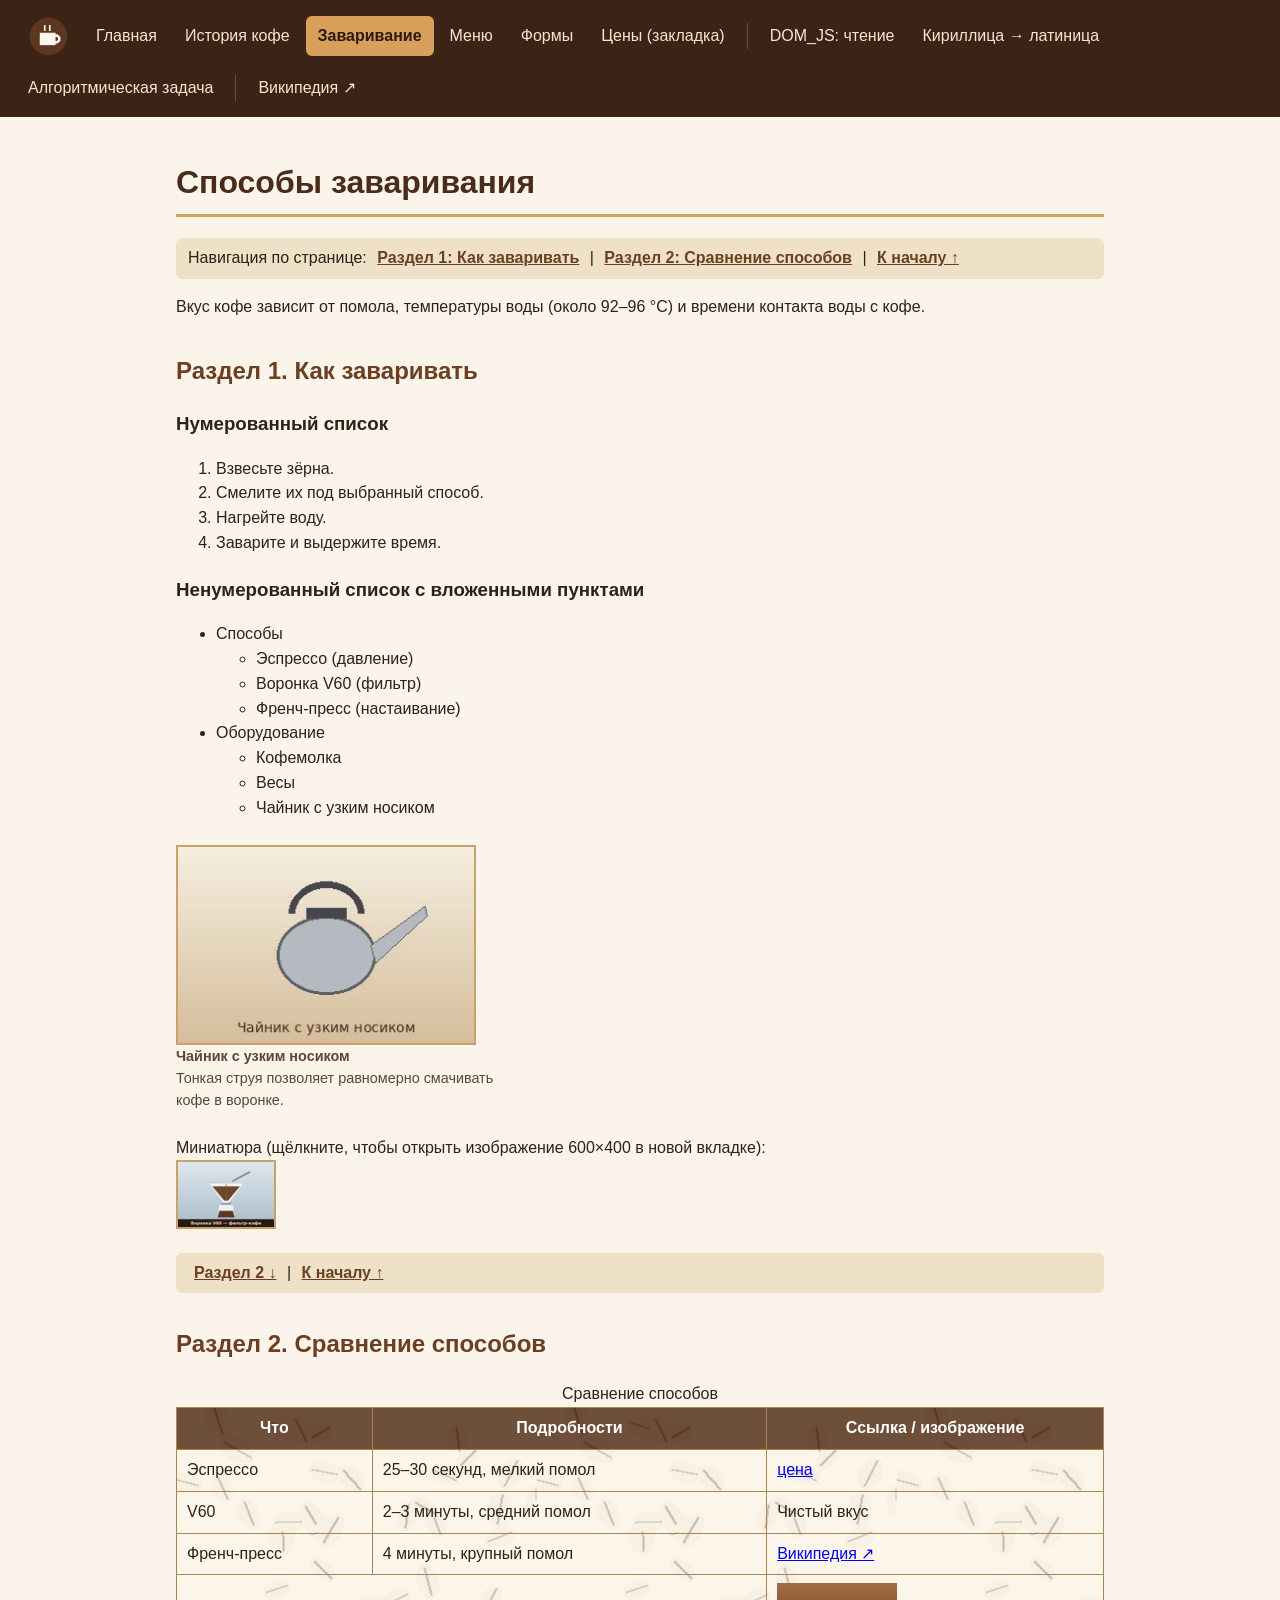
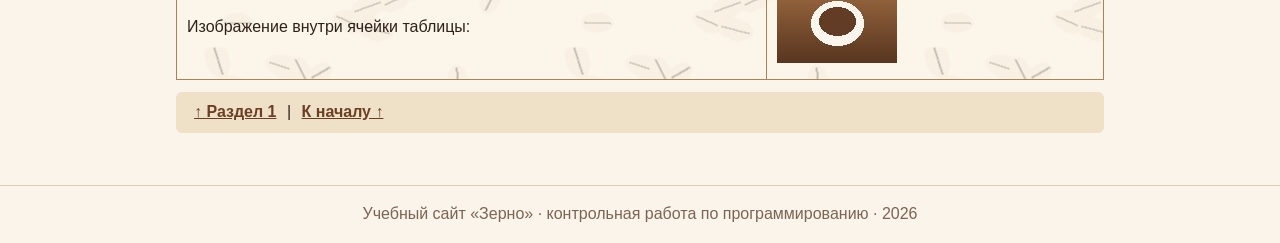
==== brewing.html @ 7b18ead7 "Add files via upload" ====
<!DOCTYPE html>
<html lang="ru">
<head>
<meta charset="UTF-8">
<meta name="viewport" content="width=device-width, initial-scale=1">
<title>Способы заваривания</title>
<link rel="stylesheet" href="style.css">
</head>
<body>
<a id="top"></a>
<header><nav><ul>
<li><a href="index.html" title="На главную"><img src="images/logo.png" alt="Логотип: на главную" width="40" height="40"></a></li>
<li><a href="index.html">Главная</a></li>
<li><a href="history.html">История кофе</a></li>
<li><a href="brewing.html" class="current" aria-current="page">Заваривание</a></li>
<li><a href="menu.html">Меню</a></li>
<li><a href="forms.html">Формы</a></li>
<li><a href="menu.html#prices">Цены (закладка)</a></li>
<li class="sep"></li>
<li><a href="dom_read.html">DOM_JS: чтение</a></li>
<li><a href="dom_latin.html">Кириллица → латиница</a></li>
<li><a href="task.html">Алгоритмическая задача</a></li>
<li class="sep"></li>
<li><a href="https://ru.wikipedia.org/wiki/Кофе" target="_blank" rel="noopener noreferrer">Википедия ↗</a></li>
</ul></nav></header>
<main>

<h1>Способы заваривания</h1>
<div class="pagenav">Навигация по странице:
<a href="#sec1">Раздел 1: Как заваривать</a> |
<a href="#sec2">Раздел 2: Сравнение способов</a> |
<a href="#top">К началу ↑</a></div>

<p>Вкус кофе зависит от помола, температуры воды (около 92–96 °C) и времени контакта воды с кофе.</p>

<h2 id="sec1">Раздел 1. Как заваривать</h2>
<h3>Нумерованный список</h3>
<ol><li>Взвесьте зёрна.</li><li>Смелите их под выбранный способ.</li><li>Нагрейте воду.</li><li>Заварите и выдержите время.</li></ol>
<h3>Ненумерованный список с вложенными пунктами</h3>
<ul><li>Способы<ul><li>Эспрессо (давление)</li><li>Воронка V60 (фильтр)</li><li>Френч-пресс (настаивание)</li></ul></li><li>Оборудование<ul><li>Кофемолка</li><li>Весы</li><li>Чайник с узким носиком</li></ul></li></ul>

<figure>
<img src="images/fig_kettle.jpg" alt="Чайник с узким носиком" width="300" height="200">
<figcaption><b>Чайник с узким носиком</b><br>Тонкая струя позволяет равномерно смачивать кофе в воронке.</figcaption>
</figure>

<p class="thumbs">Миниатюра (щёлкните, чтобы открыть изображение 600×400 в новой вкладке):<br>
<a href="images/big_3.jpg" target="_blank" rel="noopener" title="Открыть 600×400 в новой вкладке"><img src="images/thumb_3.jpg" alt="Миниатюра: воронка V60" width="100"></a></p>
<div class="pagenav"><a href="#sec2">Раздел 2 ↓</a> | <a href="#top">К началу ↑</a></div>

<h2 id="sec2">Раздел 2. Сравнение способов</h2>
<table class="info" style="background-image:url(images/bg_table.jpg)">
<caption>Сравнение способов</caption>
<tr><th>Что</th><th>Подробности</th><th>Ссылка / изображение</th></tr>
<tr><td>Эспрессо</td><td>25–30 секунд, мелкий помол</td><td><a href="menu.html#prices">цена</a></td></tr><tr><td>V60</td><td>2–3 минуты, средний помол</td><td>Чистый вкус</td></tr><tr><td>Френч-пресс</td><td>4 минуты, крупный помол</td><td><a href="https://ru.wikipedia.org/wiki/Френч-пресс" target="_blank" rel="noopener noreferrer">Википедия ↗</a></td></tr>
<tr><td colspan="2">Изображение внутри ячейки таблицы:</td><td><img src="images/cell.jpg" alt="Чашка кофе в ячейке" width="120" height="80"></td></tr>
</table>
<div class="pagenav"><a href="#sec1">↑ Раздел 1</a> | <a href="#top">К началу ↑</a></div>

</main>
<footer>Учебный сайт «Зерно» · контрольная работа по программированию · 2026</footer>
</body>
</html>
---- style.css ----
/* ===== Общие стили сайта «Зерно» ===== */
* { box-sizing: border-box; }
body { margin: 0; font-family: Arial, Helvetica, sans-serif; line-height: 1.55; color: #2e2118; background: #faf4ea; }
header { background: #3b2416; padding: 8px 16px; }
nav ul { list-style: none; margin: 0; padding: 0; display: flex; flex-wrap: wrap; align-items: center; gap: 4px; }
nav a { display: block; padding: 8px 12px; color: #f5e6cd; text-decoration: none; border-radius: 6px; }
nav a:hover { background: #5c3a24; }
nav a.current { background: #d9a05b; color: #2a1a0f; font-weight: bold; }   /* текущая страница */
nav img { display: block; width: 40px; height: 40px; }
nav .sep { width: 1px; height: 26px; background: #6e4a32; margin: 0 6px; }
main { max-width: 960px; margin: 0 auto; padding: 20px 16px 40px; }
h1 { color: #4a2c1a; border-bottom: 3px solid #d9a05b; padding-bottom: 6px; }
h2 { color: #6b3f22; margin-top: 32px; }
.pagenav { background: #efe0c8; padding: 8px 12px; border-radius: 6px; margin: 12px 0; }
.pagenav a { color: #6b3f22; font-weight: bold; margin: 0 6px; }
figure { display: inline-block; margin: 8px 18px 8px 0; vertical-align: top; max-width: 320px; }
figure img { display: block; border: 2px solid #c9a26b; }
figcaption { font-size: 0.9em; color: #5d4636; }
.thumbs a { display: inline-block; margin-right: 10px; }
.thumbs img { border: 2px solid #c9a26b; }
table.info { border-collapse: collapse; width: 100%; background-color: #f6ecdb; background-repeat: repeat; }
table.info th, table.info td { border: 1px solid #a98255; padding: 8px 10px; vertical-align: middle; }
table.info th { background: rgba(92, 58, 36, 0.88); color: #fff; }
table.info td { background: rgba(255, 250, 240, 0.72); }
.passport { background: #fff; border: 2px solid #8b6b4a; border-radius: 8px; padding: 6px 18px 14px; margin: 14px 0; max-width: 560px; }
.passport h2 { margin: 10px 0; }
.passport p { margin: 6px 0; }
.passport span { font-weight: bold; }
button, input[type=button], input[type=submit], input[type=reset] { background: #5c3a24; color: #fff; border: 0; padding: 8px 16px; border-radius: 6px; cursor: pointer; font-size: 1em; }
button:hover, input[type=button]:hover, input[type=submit]:hover { background: #7a4d30; }
form { background: #fff; border: 1px solid #d5bd96; border-radius: 8px; padding: 12px 20px; margin: 12px 0; }
fieldset { border: 1px solid #d5bd96; margin: 10px 0; }
label { display: inline-block; min-width: 190px; }
form li { margin: 8px 0; }
.ok { color: #1f7a3a; font-weight: bold; } .bad { color: #a62a1e; font-weight: bold; }
footer { text-align: center; color: #7b6552; padding: 16px; border-top: 1px solid #e0cfae; }
code { background: #efe3cf; padding: 2px 5px; border-radius: 4px; }
pre { background: #2b2b2b; color: #e6e6e6; padding: 12px; border-radius: 6px; overflow-x: auto; }
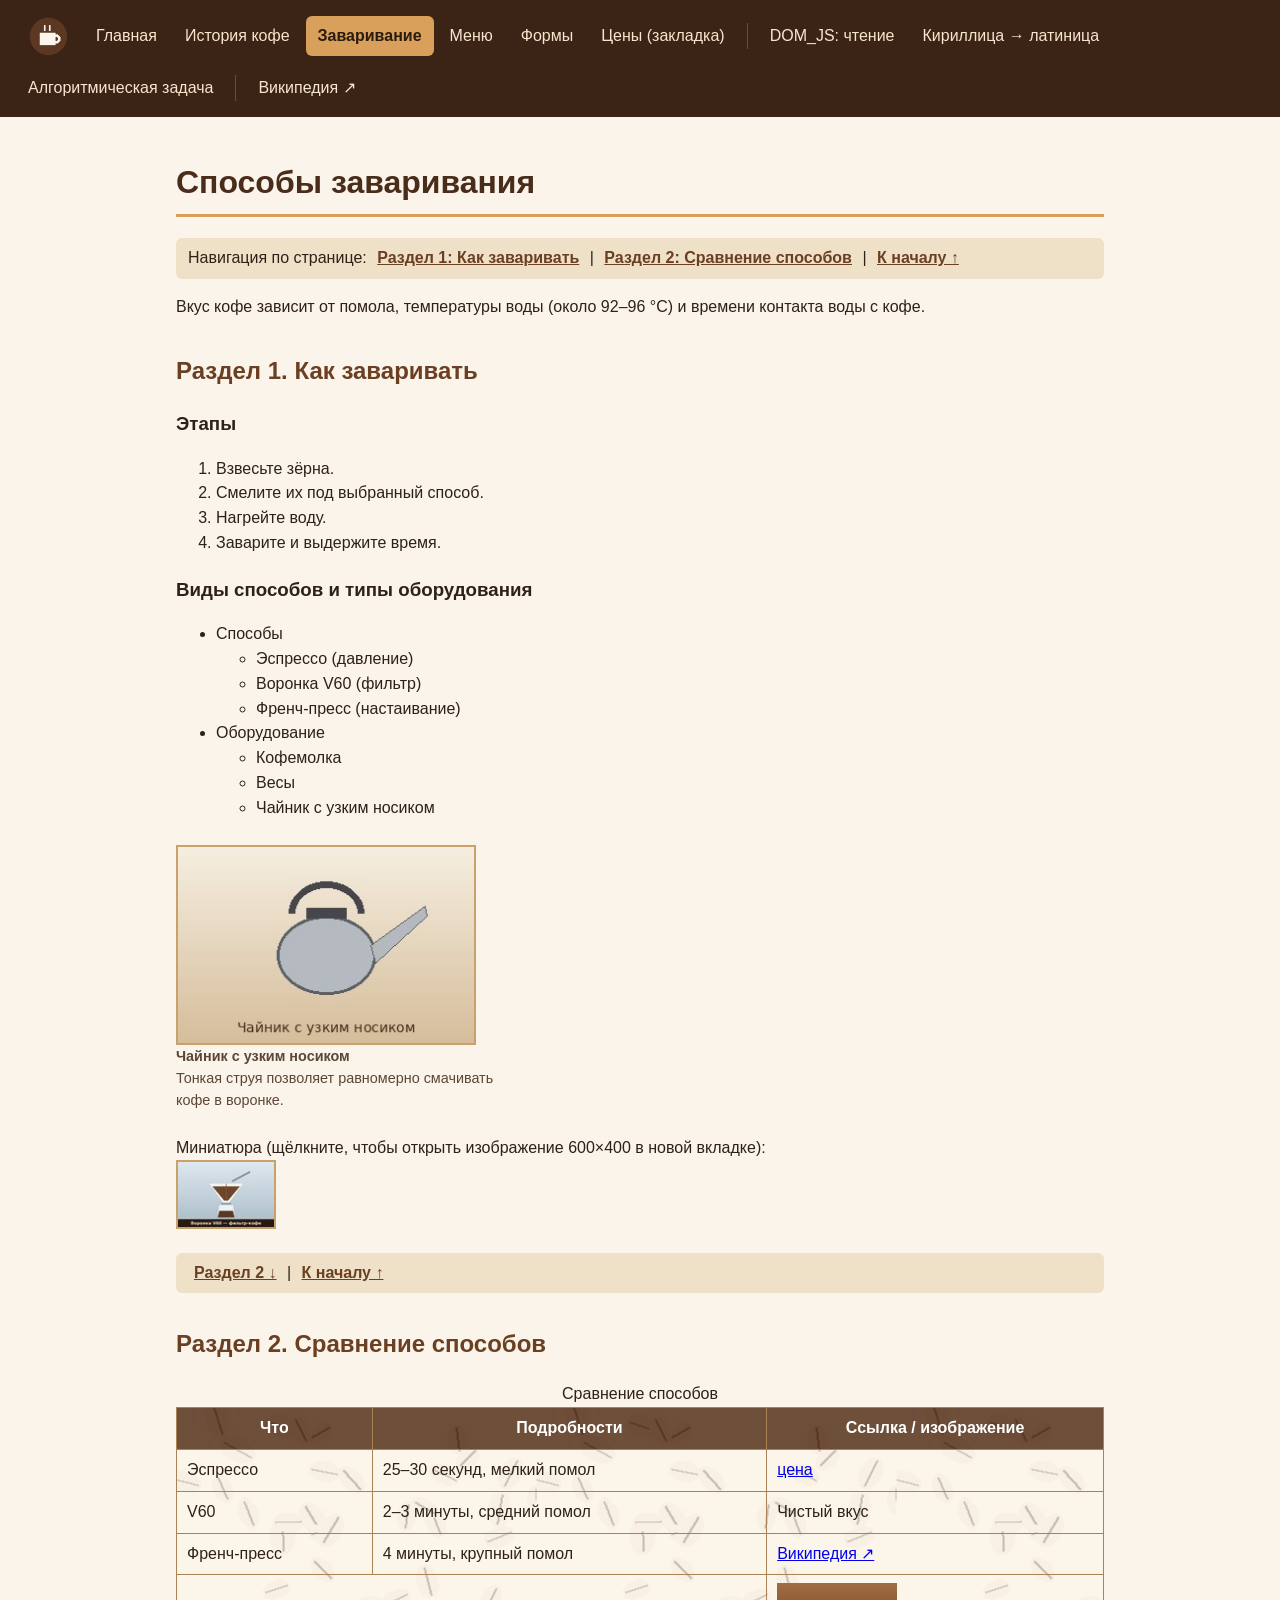
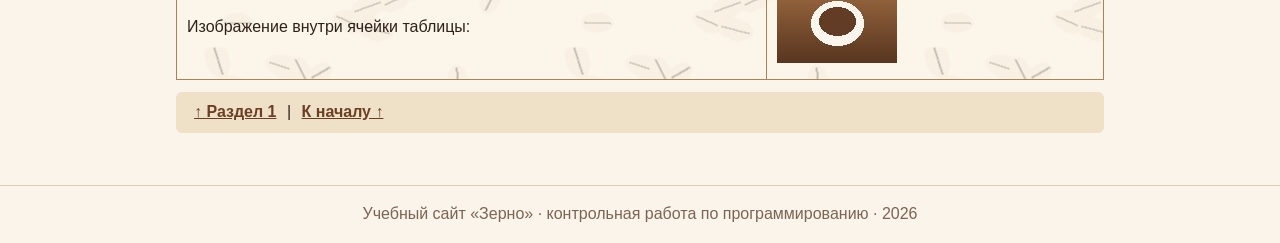
==== commit 4ae75175: "Update brewing.html" ====
--- a/brewing.html
+++ b/brewing.html
@@ -34,9 +34,9 @@
 <p>Вкус кофе зависит от помола, температуры воды (около 92–96 °C) и времени контакта воды с кофе.</p>
 
 <h2 id="sec1">Раздел 1. Как заваривать</h2>
-<h3>Нумерованный список</h3>
+<h3>Этапы</h3>
 <ol><li>Взвесьте зёрна.</li><li>Смелите их под выбранный способ.</li><li>Нагрейте воду.</li><li>Заварите и выдержите время.</li></ol>
-<h3>Ненумерованный список с вложенными пунктами</h3>
+<h3>Виды способов и типы оборудования</h3>
 <ul><li>Способы<ul><li>Эспрессо (давление)</li><li>Воронка V60 (фильтр)</li><li>Френч-пресс (настаивание)</li></ul></li><li>Оборудование<ul><li>Кофемолка</li><li>Весы</li><li>Чайник с узким носиком</li></ul></li></ul>
 
 <figure>
